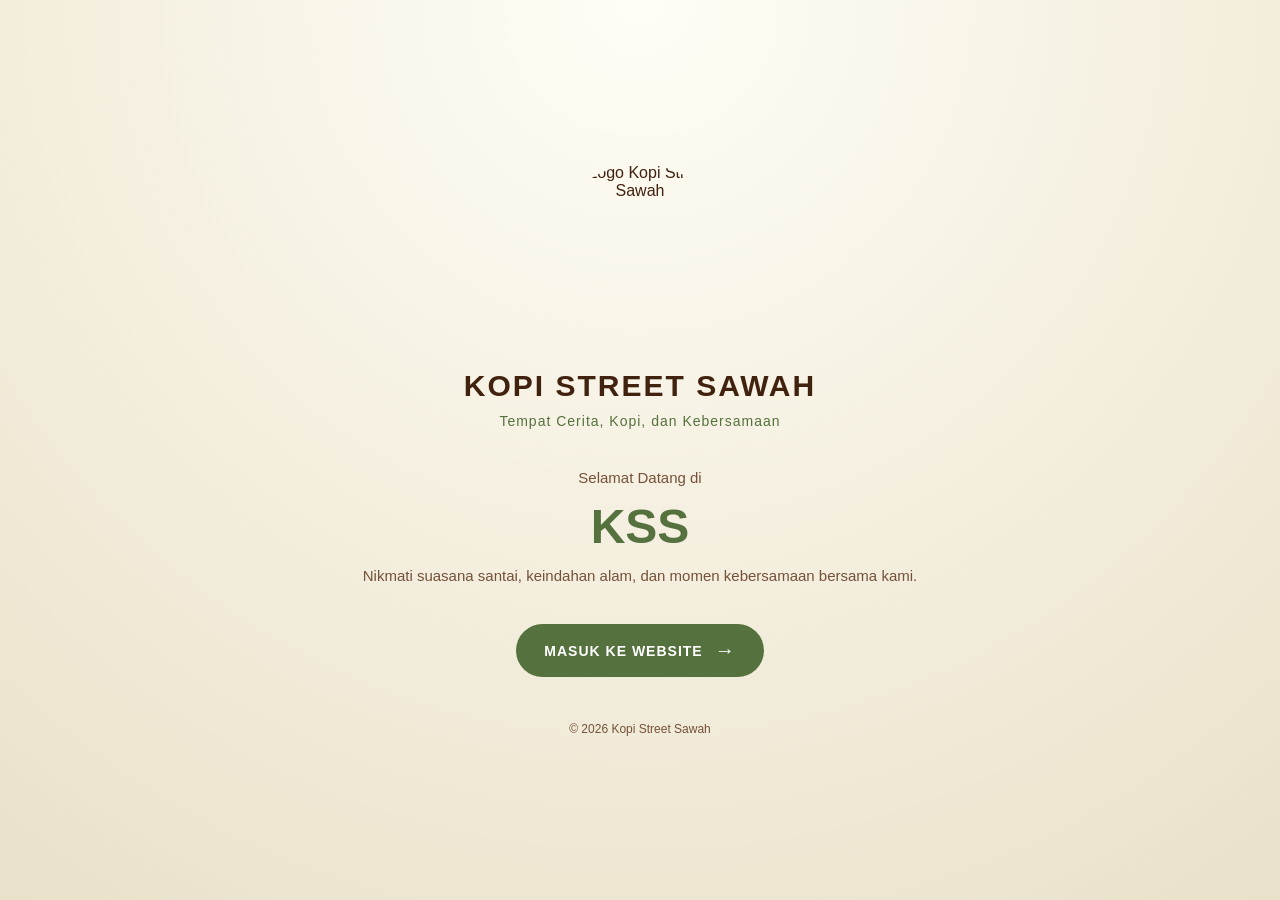
==== index.html @ 4be6f825 "update" ====
<!DOCTYPE html>
<html lang="id">
<head>
    <meta charset="UTF-8">
    <meta name="viewport" content="width=device-width, initial-scale=1.0">

    <title>KSS | Kopi Street Sawah</title>

    <link rel="stylesheet" href="style.css">
</head>

<body class="opening-page">

    <main class="opening-container">

        <div class="opening-content">

            <!-- LOGO KSS -->
            <div class="logo-wrapper">
                <img src="img/logo-kss.png"
                     alt="Logo Kopi Street Sawah"
                     class="opening-logo">
            </div>

            <!-- JUDUL -->
            <h1 class="opening-title">
                KOPI STREET SAWAH
            </h1>

            <p class="opening-subtitle">
                Tempat Cerita, Kopi, dan Kebersamaan
            </p>

            <!-- SAMBUTAN -->
            <div class="welcome-text">

                <p>Selamat Datang di</p>

                <h2>KSS</h2>

                <p>
                    Nikmati suasana santai,
                    keindahan alam, dan momen
                    kebersamaan bersama kami.
                </p>

            </div>

            <!-- TOMBOL MASUK -->
            <a href="beranda.html" class="enter-button">
                MASUK KE WEBSITE
                <span>→</span>
            </a>

            <!-- FOOTER -->
            <p class="opening-footer">
                © 2026 Kopi Street Sawah
            </p>

        </div>

    </main>

    <script src="script.js"></script>

</body>
</html>
---- style.css ----
/* =================================
   1. PENGATURAN DASAR WEBSITE
================================= */

* {
    margin: 0;
    padding: 0;
    box-sizing: border-box;
}

:root {
    --cream: #f5f0df;
    --cream-light: #fffdf6;

    --brown: #40220f;
    --brown-light: #745139;

    --green: #55713d;
    --green-light: #829767;

    --white: #ffffff;
}

body {
    font-family: Arial, sans-serif;
    background-color: var(--cream);
    color: var(--brown);
}


/* =================================
   2. HALAMAN PEMBUKA
================================= */

.opening-page {
    min-height: 100vh;
    display: flex;
    justify-content: center;
    align-items: center;

    padding: 25px;

    background:
        radial-gradient(
            circle at top,
            #fffdf6,
            #e9e1c9
        );
}


/* =================================
   3. KOTAK KONTEN PEMBUKA
================================= */

.opening-container {
    width: 100%;
    max-width: 600px;
    text-align: center;
}

.opening-content {
    padding: 35px 20px;
    animation: fadeIn 1.2s ease;
}


/* =================================
   4. LOGO KSS
================================= */

.logo-wrapper {
    display: flex;
    justify-content: center;
    align-items: center;

    margin-bottom: 25px;
}

.opening-logo {
    width: 180px;
    height: 180px;

    object-fit: contain;

    border-radius: 50%;

    animation: logoAppear 1.2s ease;
}


/* =================================
   5. JUDUL WEBSITE
================================= */

.opening-title {
    font-size: 30px;
    font-weight: bold;

    letter-spacing: 2px;

    color: var(--brown);

    margin-bottom: 10px;
}

.opening-subtitle {
    font-size: 14px;
    color: var(--green);

    letter-spacing: 1px;

    margin-bottom: 35px;
}


/* =================================
   6. TEKS SAMBUTAN
================================= */

.welcome-text {
    margin-bottom: 35px;
}

.welcome-text p {
    font-size: 15px;
    line-height: 1.8;

    color: var(--brown-light);
}

.welcome-text h2 {
    font-size: 48px;

    color: var(--green);

    margin: 8px 0;
}


/* =================================
   7. TOMBOL MASUK WEBSITE
================================= */

.enter-button {
    display: inline-flex;
    align-items: center;
    justify-content: center;
    gap: 12px;

    padding: 15px 28px;

    background-color: var(--green);
    color: var(--white);

    text-decoration: none;

    font-size: 14px;
    font-weight: bold;

    letter-spacing: 1px;

    border-radius: 30px;

    transition: 0.3s ease;
}

.enter-button:hover {
    background-color: var(--brown);

    transform: translateY(-4px);
}

.enter-button span {
    font-size: 20px;
}


/* =================================
   8. FOOTER
================================= */

.opening-footer {
    margin-top: 45px;

    font-size: 12px;

    color: var(--brown-light);
}


/* =================================
   9. ANIMASI
================================= */

@keyframes fadeIn {
    from {
        opacity: 0;
        transform: translateY(20px);
    }

    to {
        opacity: 1;
        transform: translateY(0);
    }
}

@keyframes logoAppear {
    from {
        opacity: 0;
        transform: scale(0.7);
    }

    to {
        opacity: 1;
        transform: scale(1);
    }
}


/* =================================
   10. RESPONSIVE UNTUK HP
================================= */

@media screen and (max-width: 480px) {

    .opening-logo {
        width: 145px;
        height: 145px;
    }

    .opening-title {
        font-size: 23px;
    }

    .opening-subtitle {
        font-size: 12px;
    }

    .welcome-text h2 {
        font-size: 40px;
    }

    .welcome-text p {
        font-size: 14px;
    }

    .enter-button {
        padding: 13px 23px;
        font-size: 12px;
    }

}


/* =====================================
   11. NAVBAR
===================================== */

.navbar {
    width: 100%;
    background-color: var(--cream-light);

    position: sticky;
    top: 0;
    z-index: 1000;

    box-shadow: 0 3px 12px rgba(64, 34, 15, 0.08);
}

.nav-container {
    max-width: 1200px;
    margin: auto;
    padding: 12px 5%;

    display: flex;
    align-items: center;
    justify-content: space-between;
}

.nav-logo {
    display: flex;
    align-items: center;
    gap: 10px;

    color: var(--brown);
    text-decoration: none;

    font-size: 23px;
    font-weight: bold;
}

.nav-logo img {
    width: 45px;
    height: 45px;
    object-fit: contain;
    border-radius: 50%;
}

.nav-menu {
    display: flex;
    align-items: center;
    gap: 25px;
}

.nav-menu a {
    color: var(--brown-light);
    text-decoration: none;

    font-size: 14px;
    font-weight: bold;

    transition: 0.3s;
}

.nav-menu a:hover,
.nav-menu a.active {
    color: var(--green);
}

.menu-toggle {
    display: none;

    border: none;
    background: none;

    color: var(--brown);
    font-size: 28px;

    cursor: pointer;
}


/* =====================================
   12. HERO / BANNER
===================================== */

.hero {
    min-height: 560px;

    display: flex;
    align-items: center;
    justify-content: center;

    text-align: center;

    padding: 80px 20px;

    background:
        linear-gradient(
            rgba(35, 27, 15, 0.58),
            rgba(35, 27, 15, 0.58)
        ),
        url("img/background.jpg");

    background-size: cover;
    background-position: center;
}

.hero-content {
    max-width: 750px;
    color: var(--white);
}

.hero-label {
    color: #e8d6ad;

    font-size: 13px;
    font-weight: bold;
    letter-spacing: 4px;

    margin-bottom: 20px;
}

.hero h1 {
    font-size: 58px;
    line-height: 1.15;

    letter-spacing: 3px;

    margin-bottom: 20px;
}

.hero h1 span {
    display: block;
    color: #d6c69c;
}

.hero-description {
    font-size: 16px;
    line-height: 1.8;

    margin-bottom: 30px;
}

.hero-buttons {
    display: flex;
    justify-content: center;
    flex-wrap: wrap;
    gap: 15px;
}


/* =====================================
   13. TOMBOL UMUM
===================================== */

.btn-primary,
.btn-outline {
    display: inline-block;

    padding: 14px 25px;

    border-radius: 30px;

    text-decoration: none;

    font-size: 13px;
    font-weight: bold;
    letter-spacing: 1px;

    transition: 0.3s;
}

.btn-primary {
    background-color: var(--green);
    color: white;
}

.btn-primary:hover {
    background-color: var(--brown);
    transform: translateY(-3px);
}

.btn-outline {
    border: 1px solid white;
    color: white;
}

.btn-outline:hover {
    background-color: white;
    color: var(--brown);
}


/* =====================================
   14. JUDUL SETIAP BAGIAN
===================================== */

.section-heading {
    max-width: 700px;
    margin: 0 auto 45px;

    text-align: center;
}

.section-label {
    color: var(--green);

    font-size: 12px;
    font-weight: bold;
    letter-spacing: 3px;

    margin-bottom: 15px;
}

.section-heading h2,
.location-content h2 {
    color: var(--brown);

    font-size: 32px;
    line-height: 1.4;

    margin-bottom: 15px;
}

.section-heading h2 span {
    color: var(--green);
}

.section-heading p:not(.section-label) {
    color: var(--brown-light);

    font-size: 15px;
    line-height: 1.9;
}


/* =====================================
   15. SAMBUTAN
===================================== */

.welcome-section {
    padding: 90px 7%;

    background-color: var(--cream-light);
}


/* =====================================
   16. FEATURE / KEUNGGULAN
===================================== */

.feature-section {
    padding: 90px 7%;

    background-color: var(--cream);
}

.feature-container {
    max-width: 1100px;
    margin: auto;

    display: grid;
    grid-template-columns: repeat(3, 1fr);
    gap: 25px;
}

.feature-card {
    background-color: var(--cream-light);

    padding: 35px 25px;

    text-align: center;

    border-radius: 18px;

    border: 1px solid #e8dfc9;

    transition: 0.3s;
}

.feature-card:hover {
    transform: translateY(-7px);

    box-shadow: 0 12px 25px rgba(64, 34, 15, 0.1);
}

.feature-icon {
    font-size: 38px;
    margin-bottom: 18px;
}

.feature-card h3 {
    color: var(--brown);
    font-size: 19px;

    margin-bottom: 12px;
}

.feature-card p {
    color: var(--brown-light);

    font-size: 14px;
    line-height: 1.8;
}


/* =====================================
   17. GALERI
===================================== */

.gallery-section {
    padding: 90px 7%;

    background-color: var(--cream-light);
}

.gallery-container {
    max-width: 1100px;
    margin: auto;

    display: grid;
    grid-template-columns: repeat(3, 1fr);
    gap: 20px;
}

.gallery-container img {
    width: 100%;
    height: 250px;

    object-fit: cover;

    border-radius: 15px;

    transition: 0.3s;
}

.gallery-container img:hover {
    transform: scale(1.03);
}

.gallery-button {
    margin-top: 35px;
    text-align: center;
}


/* =====================================
   18. LOKASI
===================================== */

.location-section {
    padding: 90px 7%;

    text-align: center;

    background-color: #e9e5d3;
}

.location-content {
    max-width: 650px;
    margin: auto;
}

.location-content p:not(.section-label) {
    color: var(--brown-light);

    font-size: 15px;
    line-height: 1.9;

    margin-bottom: 25px;
}


/* =====================================
   19. FOOTER
===================================== */

.footer {
    background-color: var(--brown);

    color: var(--cream-light);

    padding: 55px 7% 25px;

    text-align: center;
}

.footer-content h2 {
    font-size: 32px;
    margin-bottom: 10px;
}

.footer-content > p {
    font-size: 14px;
    line-height: 1.8;
}

.footer-note {
    max-width: 500px;
    margin: 20px auto;
    color: #d7c8b5;
}

.footer-links {
    display: flex;
    justify-content: center;
    flex-wrap: wrap;
    gap: 25px;

    margin: 25px 0;
}

.footer-links a {
    color: var(--cream-light);
    text-decoration: none;
    font-size: 13px;
}

.footer-links a:hover {
    color: #c9d4a8;
}

.copyright {
    padding-top: 20px;
    border-top: 1px solid rgba(255,255,255,0.2);

    color: #d7c8b5;
}


/* =====================================
   20. RESPONSIVE TABLET DAN HP
===================================== */

@media screen and (max-width: 900px) {

    .nav-menu {
        gap: 12px;
    }

    .nav-menu a {
        font-size: 12px;
    }

    .hero h1 {
        font-size: 45px;
    }

    .feature-container {
        grid-template-columns: repeat(2, 1fr);
    }

}

@media screen and (max-width: 650px) {

    .nav-container {
        position: relative;
    }

    .menu-toggle {
        display: block;
    }

    .nav-menu {
        display: none;

        position: absolute;
        top: 100%;
        left: 0;

        width: 100%;

        padding: 20px;

        background-color: var(--cream-light);

        flex-direction: column;
        align-items: flex-start;

        box-shadow: 0 8px 15px rgba(0,0,0,0.1);
    }

    .nav-menu.show {
        display: flex;
    }

    .nav-menu a {
        width: 100%;
        padding: 10px 0;
        font-size: 14px;
    }

    .hero {
        min-height: 480px;
    }

    .hero h1 {
        font-size: 35px;
    }

    .hero-description {
        font-size: 14px;
    }

    .section-heading h2,
    .location-content h2 {
        font-size: 25px;
    }

    .feature-container {
        grid-template-columns: 1fr;
    }

    .gallery-container {
        grid-template-columns: 1fr;
    }

    .gallery-container img {
        height: 230px;
    }

    .welcome-section,
    .feature-section,
    .gallery-section,
    .location-section {
        padding: 65px 6%;
    }

}


/* =====================================
   21. BANNER TENTANG KAMI
===================================== */

.about-hero {
    min-height: 350px;

    display: flex;
    justify-content: center;
    align-items: center;

    text-align: center;

    padding: 70px 20px;

    background:
        linear-gradient(
            rgba(48, 35, 20, 0.65),
            rgba(48, 35, 20, 0.65)
        ),
        url("img/background.jpg");

    background-size: cover;
    background-position: center;
}

.about-hero-content {
    color: var(--white);
}

.about-hero-content .section-label {
    color: #e5d5b5;
}

.about-hero-content h1 {
    font-size: 48px;
    margin-bottom: 15px;
}

.about-hero-content p:last-child {
    font-size: 16px;
    line-height: 1.8;
}


/* =====================================
   22. PERKENALAN KSS
===================================== */

.about-introduction {
    max-width: 1200px;
    margin: auto;

    padding: 90px 7%;

    display: grid;
    grid-template-columns: 1fr 1fr;

    align-items: center;
    gap: 55px;
}

.about-image img {
    width: 100%;
    height: 380px;

    object-fit: cover;

    border-radius: 20px;

    box-shadow:
        0 12px 30px rgba(64, 34, 15, 0.12);
}

.about-text h2 {
    font-size: 34px;
    line-height: 1.4;

    color: var(--brown);

    margin-bottom: 20px;
}

.about-text h2 span {
    color: var(--green);
}

.about-text p:not(.section-label) {
    color: var(--brown-light);

    font-size: 15px;
    line-height: 1.9;

    margin-bottom: 15px;
}


/* =====================================
   23. CERITA KSS
===================================== */

.about-story {
    padding: 90px 7%;

    background-color: #eae5d5;
}

.story-container {
    max-width: 1100px;
    margin: auto;

    display: grid;
    grid-template-columns: repeat(3, 1fr);
    gap: 25px;
}

.story-card {
    background-color: var(--cream-light);

    padding: 35px 25px;

    text-align: center;

    border-radius: 18px;

    border: 1px solid #e5dcc7;

    transition: 0.3s ease;
}

.story-card:hover {
    transform: translateY(-7px);

    box-shadow:
        0 12px 25px rgba(64, 34, 15, 0.1);
}

.story-card span {
    display: block;

    font-size: 42px;

    margin-bottom: 18px;
}

.story-card h3 {
    color: var(--brown);

    font-size: 20px;

    margin-bottom: 12px;
}

.story-card p {
    color: var(--brown-light);

    font-size: 14px;
    line-height: 1.8;
}


/* =====================================
   24. GALERI TENTANG KSS
===================================== */

.about-gallery {
    padding: 100px 7%;

    text-align: center;

    background:
        linear-gradient(
            rgba(255, 253, 246, 0.92),
            rgba(255, 253, 246, 0.92)
        ),
        url("img/background.jpg");

    background-size: cover;
    background-position: center;
}

.about-gallery-content {
    max-width: 650px;
    margin: auto;
}

.about-gallery-content h2 {
    color: var(--brown);

    font-size: 32px;
    line-height: 1.4;

    margin-bottom: 15px;
}

.about-gallery-content p:not(.section-label) {
    color: var(--brown-light);

    font-size: 15px;
    line-height: 1.9;

    margin-bottom: 25px;
}


/* =====================================
   25. RESPONSIVE TENTANG KAMI
===================================== */

@media screen and (max-width: 800px) {

    .about-introduction {
        grid-template-columns: 1fr;

        gap: 30px;

        padding: 65px 6%;
    }

    .about-image img {
        height: 300px;
    }

    .story-container {
        grid-template-columns: repeat(2, 1fr);
    }

}

@media screen and (max-width: 550px) {

    .about-hero {
        min-height: 280px;
    }

    .about-hero-content h1 {
        font-size: 35px;
    }

    .about-introduction {
        padding: 55px 6%;
    }

    .about-image img {
        height: 240px;
    }

    .about-text h2 {
        font-size: 27px;
    }

    .story-container {
        grid-template-columns: 1fr;
    }

    .about-story {
        padding: 65px 6%;
    }

    .about-gallery {
        padding: 70px 6%;
    }

    .about-gallery-content h2 {
        font-size: 26px;
    }

}


/* =====================================
   26. BANNER MENU
===================================== */

.menu-hero {
    min-height: 350px;

    display: flex;
    align-items: center;
    justify-content: center;

    text-align: center;
    padding: 70px 20px;

    background:
        linear-gradient(
            rgba(48, 35, 20, 0.65),
            rgba(48, 35, 20, 0.65)
        ),
        url("img/background.jpg");

    background-size: cover;
    background-position: center;
}

.menu-hero-content {
    color: var(--white);
}

.menu-hero-content .section-label {
    color: #e5d5b5;
}

.menu-hero-content h1 {
    font-size: 48px;
    margin-bottom: 15px;
}

.menu-hero-content p:last-child {
    font-size: 15px;
    line-height: 1.8;
}


/* =====================================
   27. PEMBUKA MENU
===================================== */

.menu-introduction {
    padding: 80px 7%;

    background-color: var(--cream-light);
}


/* =====================================
   28. DAFTAR MENU
===================================== */

.menu-list-section {
    padding: 70px 7%;

    background-color: var(--cream);
}

.menu-information {
    max-width: 650px;
    margin: auto;

    padding: 45px 30px;

    text-align: center;

    background-color: var(--cream-light);

    border: 1px solid #e5dcc7;
    border-radius: 20px;
}

.menu-information-icon {
    font-size: 55px;
    margin-bottom: 20px;
}

.menu-information h2 {
    color: var(--brown);

    font-size: 25px;
    line-height: 1.4;

    margin-bottom: 15px;
}

.menu-information p {
    color: var(--brown-light);

    font-size: 14px;
    line-height: 1.9;
}


/* =====================================
   29. TEMPLATE KARTU MENU
===================================== */

.menu-card {
    overflow: hidden;

    background-color: var(--cream-light);

    border: 1px solid #e5dcc7;
    border-radius: 16px;

    transition: 0.3s ease;
}

.menu-card:hover {
    transform: translateY(-5px);

    box-shadow:
        0 12px 25px rgba(64, 34, 15, 0.1);
}

.menu-card img {
    width: 100%;
    height: 200px;

    object-fit: cover;
}

.menu-card-content {
    padding: 20px;
}

.menu-card-content h3 {
    color: var(--brown);

    font-size: 19px;

    margin-bottom: 10px;
}

.menu-card-content p {
    color: var(--brown-light);

    font-size: 14px;
    line-height: 1.7;

    margin-bottom: 15px;
}

.menu-card-content span {
    color: var(--green);

    font-size: 15px;
    font-weight: bold;
}


/* =====================================
   30. CATATAN MENU
===================================== */

.menu-note {
    padding: 30px 7%;

    background-color: #eae5d5;

    text-align: center;
}

.menu-note p {
    color: var(--brown-light);

    font-size: 13px;
    line-height: 1.8;

    margin-bottom: 8px;
}


/* =====================================
   31. RESPONSIVE MENU
===================================== */

@media screen and (max-width: 600px) {

    .menu-hero {
        min-height: 280px;
    }

    .menu-hero-content h1 {
        font-size: 36px;
    }

    .menu-information {
        padding: 35px 20px;
    }

    .menu-information h2 {
        font-size: 21px;
    }

    .menu-list-section {
        padding: 55px 6%;
    }

    .menu-introduction {
        padding: 60px 6%;
    }

}


/* =================================
   1. BANNER GALERI KENANGAN
================================= */

.memory-hero {
    min-height: 350px;
    display: flex;
    justify-content: center;
    align-items: center;
    text-align: center;
    padding: 60px 20px;

    background:
        linear-gradient(
            rgba(40, 25, 12, 0.65),
            rgba(40, 25, 12, 0.65)
        ),
        url("img/background.jpg");

    background-size: cover;
    background-position: center;
}

.memory-hero-content {
    max-width: 700px;
    color: white;
}

.memory-hero-content h1 {
    font-size: 42px;
    margin: 15px 0;
    letter-spacing: 1px;
}

.memory-hero-content p {
    font-size: 16px;
    line-height: 1.8;
}


/* =================================
   2. PEMBUKA GALERI
================================= */

.memory-introduction {
    padding: 70px 20px 35px;
    text-align: center;
}

.memory-introduction .section-heading {
    max-width: 700px;
    margin: auto;
}


/* =================================
   3. GRID GALERI FOTO
================================= */

.memory-gallery {
    padding: 35px 7% 80px;
}

.memory-grid {
    max-width: 1200px;
    margin: auto;

    display: grid;
    grid-template-columns: repeat(3, 1fr);
    gap: 25px;
}


/* =================================
   4. KARTU FOTO
================================= */

.memory-item {
    position: relative;
    overflow: hidden;

    background: var(--cream-light);

    border-radius: 15px;

    box-shadow:
        0 5px 18px rgba(0, 0, 0, 0.10);

    transition: 0.3s ease;
}

.memory-item img {
    width: 100%;
    height: 250px;

    display: block;

    object-fit: cover;

    transition: transform 0.5s ease;
}

.memory-item figcaption {
    padding: 17px;

    font-size: 15px;
    font-weight: bold;

    color: var(--brown);

    text-align: center;
}


/* =================================
   5. EFEK SAAT FOTO DISENTUH
================================= */

.memory-item:hover {
    transform: translateY(-7px);

    box-shadow:
        0 12px 25px rgba(0, 0, 0, 0.15);
}

.memory-item:hover img {
    transform: scale(1.08);
}


/* =================================
   6. BAGIAN VIDEO
================================= */

.memory-video-section {
    padding: 70px 20px 90px;

    background-color: var(--cream-light);
}

.memory-video-section .section-heading {
    max-width: 700px;
    margin: auto auto 35px;

    text-align: center;
}

.video-placeholder {
    max-width: 750px;
    min-height: 280px;

    margin: auto;
    padding: 35px 25px;

    display: flex;
    flex-direction: column;
    justify-content: center;
    align-items: center;

    text-align: center;

    background-color: #e9e1c9;

    border: 2px dashed var(--green);
    border-radius: 18px;
}

.video-placeholder-icon {
    width: 65px;
    height: 65px;

    display: flex;
    justify-content: center;
    align-items: center;

    margin-bottom: 20px;

    color: white;
    background-color: var(--green);

    border-radius: 50%;

    font-size: 25px;
}

.video-placeholder h3 {
    margin-bottom: 10px;
    color: var(--brown);
}

.video-placeholder p {
    max-width: 450px;

    color: var(--brown-light);

    font-size: 14px;
    line-height: 1.7;
}


/* =================================
   7. RESPONSIVE TABLET
================================= */

@media screen and (max-width: 900px) {

    .memory-grid {
        grid-template-columns: repeat(2, 1fr);
    }

    .memory-item img {
        height: 230px;
    }

}


/* =================================
   8. RESPONSIVE HP
================================= */

@media screen and (max-width: 600px) {

    .memory-hero {
        min-height: 280px;
    }

    .memory-hero-content h1 {
        font-size: 30px;
    }

    .memory-hero-content p {
        font-size: 14px;
    }

    .memory-introduction {
        padding: 50px 20px 20px;
    }

    .memory-gallery {
        padding: 25px 18px 55px;
    }

    .memory-grid {
        grid-template-columns: 1fr;
        gap: 20px;
    }

    .memory-item img {
        height: 240px;
    }

    .memory-video-section {
        padding: 50px 18px 65px;
    }

    .video-placeholder {
        min-height: 250px;
    }

}


/* =================================
   1. HERO LOKASI
================================= */

.location-hero {
    min-height: 350px;

    display: flex;
    justify-content: center;
    align-items: center;

    padding: 60px 20px;
    text-align: center;

    background:
        linear-gradient(
            rgba(40, 25, 12, 0.65),
            rgba(40, 25, 12, 0.65)
        ),
        url("img/background.jpg");

    background-size: cover;
    background-position: center;
}

.location-hero-content {
    max-width: 700px;
    color: white;
}

.location-hero-content h1 {
    font-size: 42px;
    margin: 15px 0;
}

.location-hero-content p {
    font-size: 16px;
    line-height: 1.8;
}


/* =================================
   2. INFORMASI LOKASI
================================= */

.location-information {
    padding: 75px 20px;
}

.location-information .section-heading {
    max-width: 700px;
    margin: auto;
    text-align: center;
}

.location-card {
    max-width: 600px;

    margin: 40px auto 0;
    padding: 35px 25px;

    text-align: center;

    background: var(--cream-light);

    border-radius: 18px;

    box-shadow:
        0 8px 25px rgba(0, 0, 0, 0.08);
}

.location-icon {
    font-size: 42px;
    margin-bottom: 15px;
}

.location-card h3 {
    font-size: 22px;
    margin-bottom: 12px;
    color: var(--brown);
}

.location-card p {
    color: var(--brown-light);
    line-height: 1.8;
}

.location-status {
    display: inline-block;

    margin-top: 20px;
    padding: 9px 17px;

    background: #e9e1c9;
    color: var(--green);

    border-radius: 20px;

    font-size: 12px;
    font-weight: bold;
}


/* =================================
   3. PETA LOKASI
================================= */

.location-map-section {
    padding: 75px 20px;

    background: var(--cream-light);
}

.location-map-section .section-heading {
    max-width: 700px;
    margin: 0 auto 35px;

    text-align: center;
}

.map-placeholder {
    max-width: 1000px;
    min-height: 320px;

    margin: auto;
    padding: 35px 20px;

    display: flex;
    flex-direction: column;
    justify-content: center;
    align-items: center;

    text-align: center;

    background: #e9e1c9;

    border: 2px dashed var(--green);
    border-radius: 18px;
}

.map-icon {
    font-size: 55px;
    margin-bottom: 18px;
}

.map-placeholder h3 {
    color: var(--brown);
    margin-bottom: 12px;
}

.map-placeholder p {
    max-width: 450px;

    color: var(--brown-light);

    font-size: 14px;
    line-height: 1.8;
}


/* =================================
   4. PETUNJUK KUNJUNGAN
================================= */

.location-guide {
    padding: 75px 7%;
}

.location-guide .section-heading {
    max-width: 700px;
    margin: 0 auto 40px;

    text-align: center;
}

.guide-grid {
    max-width: 1100px;

    margin: auto;

    display: grid;
    grid-template-columns: repeat(3, 1fr);

    gap: 25px;
}

.guide-card {
    padding: 30px 22px;

    text-align: center;

    background: var(--cream-light);

    border-radius: 15px;

    box-shadow:
        0 5px 18px rgba(0, 0, 0, 0.07);

    transition: 0.3s ease;
}

.guide-card:hover {
    transform: translateY(-6px);
}

.guide-card span {
    display: block;

    font-size: 38px;

    margin-bottom: 18px;
}

.guide-card h3 {
    color: var(--brown);

    font-size: 18px;

    margin-bottom: 12px;
}

.guide-card p {
    color: var(--brown-light);

    font-size: 14px;
    line-height: 1.8;
}


/* =================================
   5. RESPONSIVE TABLET
================================= */

@media screen and (max-width: 900px) {

    .guide-grid {
        grid-template-columns: repeat(2, 1fr);
    }

}


/* =================================
   6. RESPONSIVE HP
================================= */

@media screen and (max-width: 600px) {

    .location-hero {
        min-height: 280px;
    }

    .location-hero-content h1 {
        font-size: 30px;
    }

    .location-hero-content p {
        font-size: 14px;
    }

    .location-information {
        padding: 50px 18px;
    }

    .location-map-section {
        padding: 50px 18px;
    }

    .map-placeholder {
        min-height: 250px;
    }

    .location-guide {
        padding: 50px 18px;
    }

    .guide-grid {
        grid-template-columns: 1fr;
        gap: 18px;
    }

}


/* =================================
   1. HERO LAYANAN
================================= */

.service-hero {
    min-height: 350px;

    display: flex;
    justify-content: center;
    align-items: center;

    padding: 60px 20px;
    text-align: center;

    background:
        linear-gradient(
            rgba(40, 25, 12, 0.65),
            rgba(40, 25, 12, 0.65)
        ),
        url("img/background.jpg");

    background-size: cover;
    background-position: center;
}

.service-hero-content {
    max-width: 700px;
    color: white;
}

.service-hero-content h1 {
    font-size: 42px;
    margin: 15px 0;
}

.service-hero-content p {
    font-size: 16px;
    line-height: 1.8;
}


/* =================================
   2. PENGENALAN LAYANAN
================================= */

.service-introduction {
    padding: 75px 20px 40px;
}

.service-introduction .section-heading {
    max-width: 700px;
    margin: auto;
    text-align: center;
}


/* =================================
   3. KARTU LAYANAN
================================= */

.service-list-section {
    padding: 35px 7% 80px;
}

.service-grid {
    max-width: 1100px;
    margin: auto;

    display: grid;
    grid-template-columns: repeat(3, 1fr);
    gap: 25px;
}

.service-card {
    padding: 35px 25px;

    text-align: center;

    background: var(--cream-light);

    border-radius: 17px;

    box-shadow:
        0 6px 20px rgba(0, 0, 0, 0.08);

    transition: 0.3s ease;
}

.service-card:hover {
    transform: translateY(-7px);

    box-shadow:
        0 12px 25px rgba(0, 0, 0, 0.13);
}

.service-icon {
    font-size: 45px;
    margin-bottom: 20px;
}

.service-card h3 {
    color: var(--brown);
    font-size: 19px;
    margin-bottom: 15px;
}

.service-card p {
    color: var(--brown-light);

    font-size: 14px;
    line-height: 1.8;

    margin-bottom: 20px;
}

.service-link {
    display: inline-block;

    color: var(--green);

    text-decoration: none;

    font-size: 14px;
    font-weight: bold;

    transition: 0.3s;
}

.service-link:hover {
    color: var(--brown);
}


/* =================================
   4. FASILITAS
================================= */

.facility-section {
    padding: 75px 20px;

    background: var(--cream-light);
}

.facility-section .section-heading {
    max-width: 700px;
    margin: auto auto 35px;

    text-align: center;
}

.facility-placeholder {
    max-width: 750px;
    min-height: 260px;

    margin: auto;
    padding: 35px 25px;

    display: flex;
    flex-direction: column;
    justify-content: center;
    align-items: center;

    text-align: center;

    background: #e9e1c9;

    border: 2px dashed var(--green);
    border-radius: 18px;
}

.facility-icon {
    font-size: 50px;
    margin-bottom: 15px;
}

.facility-placeholder h3 {
    color: var(--brown);
    margin-bottom: 12px;
}

.facility-placeholder p {
    color: var(--brown-light);

    font-size: 14px;
    line-height: 1.8;
}


/* =================================
   5. CATATAN LAYANAN
================================= */

.service-note {
    max-width: 900px;

    margin: 50px auto;
    padding: 0 25px;

    text-align: center;
}

.service-note p {
    color: var(--brown-light);

    font-size: 14px;
    line-height: 1.9;
}


/* =================================
   6. RESPONSIVE TABLET
================================= */

@media screen and (max-width: 900px) {

    .service-grid {
        grid-template-columns: repeat(2, 1fr);
    }

}


/* =================================
   7. RESPONSIVE HP
================================= */

@media screen and (max-width: 600px) {

    .service-hero {
        min-height: 280px;
    }

    .service-hero-content h1 {
        font-size: 30px;
    }

    .service-hero-content p {
        font-size: 14px;
    }

    .service-introduction {
        padding: 50px 18px 25px;
    }

    .service-list-section {
        padding: 25px 18px 55px;
    }

    .service-grid {
        grid-template-columns: 1fr;
        gap: 18px;
    }

    .service-card {
        padding: 30px 22px;
    }

    .facility-section {
        padding: 50px 18px;
    }

    .facility-placeholder {
        min-height: 230px;
    }

}


/* =================================
   1. HERO PESAN
================================= */

.message-hero {
    min-height: 350px;

    display: flex;
    justify-content: center;
    align-items: center;

    padding: 60px 20px;
    text-align: center;

    background:
        linear-gradient(
            rgba(40, 25, 12, 0.65),
            rgba(40, 25, 12, 0.65)
        ),
        url("img/background.jpg");

    background-size: cover;
    background-position: center;
}

.message-hero-content {
    max-width: 700px;
    color: white;
}

.message-hero-content h1 {
    font-size: 42px;
    margin: 15px 0;
}

.message-hero-content p {
    font-size: 16px;
    line-height: 1.8;
}


/* =================================
   2. PENGENALAN PESAN
================================= */

.message-introduction {
    padding: 75px 20px 40px;
}

.message-introduction .section-heading {
    max-width: 750px;
    margin: auto;
    text-align: center;
}


/* =================================
   3. KARTU INFORMASI
================================= */

.message-options {
    max-width: 1150px;

    margin: auto;
    padding: 35px 25px 80px;

    display: grid;
    grid-template-columns: repeat(3, 1fr);
    gap: 25px;
}

.message-card {
    padding: 35px 25px;

    text-align: center;

    background: var(--cream-light);

    border-radius: 17px;

    box-shadow:
        0 6px 20px rgba(0, 0, 0, 0.08);

    transition: 0.3s ease;
}

.message-card:hover {
    transform: translateY(-7px);

    box-shadow:
        0 12px 25px rgba(0, 0, 0, 0.13);
}

.message-icon {
    font-size: 45px;
    margin-bottom: 20px;
}

.message-card h3 {
    color: var(--brown);

    font-size: 19px;

    margin-bottom: 15px;
}

.message-card p {
    color: var(--brown-light);

    font-size: 14px;
    line-height: 1.8;
}


/* =================================
   4. CATATAN INFORMASI
================================= */

.message-information {
    padding: 75px 20px;

    background: var(--cream-light);
}

.message-information-content {
    max-width: 800px;

    margin: auto;
    padding: 40px 30px;

    text-align: center;

    background: #e9e1c9;

    border-radius: 18px;
}

.message-information-content h2 {
    color: var(--brown);

    font-size: 25px;

    margin-bottom: 20px;
}

.message-information-content p {
    color: var(--brown-light);

    font-size: 14px;
    line-height: 1.9;

    margin-bottom: 12px;
}


/* =================================
   5. RESPONSIVE TABLET
================================= */

@media screen and (max-width: 900px) {

    .message-options {
        grid-template-columns: repeat(2, 1fr);
    }

}


/* =================================
   6. RESPONSIVE HP
================================= */

@media screen and (max-width: 600px) {

    .message-hero {
        min-height: 280px;
    }

    .message-hero-content h1 {
        font-size: 30px;
    }

    .message-hero-content p {
        font-size: 14px;
    }

    .message-introduction {
        padding: 50px 18px 25px;
    }

    .message-options {
        grid-template-columns: 1fr;

        padding: 25px 18px 55px;

        gap: 18px;
    }

    .message-card {
        padding: 30px 22px;
    }

    .message-information {
        padding: 50px 18px;
    }

    .message-information-content {
        padding: 30px 20px;
    }

    .message-information-content h2 {
        font-size: 22px;
    }

}


/* =================================
   1. HERO KONTAK
================================= */

.contact-hero {
    min-height: 350px;

    display: flex;
    justify-content: center;
    align-items: center;

    padding: 60px 20px;
    text-align: center;

    background:
        linear-gradient(
            rgba(40, 25, 12, 0.65),
            rgba(40, 25, 12, 0.65)
        ),
        url("img/background.jpg");

    background-size: cover;
    background-position: center;
}

.contact-hero-content {
    max-width: 700px;
    color: white;
}

.contact-hero-content h1 {
    font-size: 42px;
    margin: 15px 0;
}

.contact-hero-content p {
    font-size: 16px;
    line-height: 1.8;
}


/* =================================
   2. PEMBUKA KONTAK
================================= */

.contact-introduction {
    padding: 75px 20px 40px;
}

.contact-introduction .section-heading {
    max-width: 750px;
    margin: auto;
    text-align: center;
}


/* =================================
   3. KARTU KONTAK
================================= */

.contact-options {
    max-width: 1150px;

    margin: auto;
    padding: 35px 25px 80px;

    display: grid;
    grid-template-columns: repeat(3, 1fr);
    gap: 25px;
}

.contact-card {
    padding: 35px 25px;

    text-align: center;

    background: var(--cream-light);

    border-radius: 17px;

    box-shadow:
        0 6px 20px rgba(0, 0, 0, 0.08);

    transition: 0.3s ease;
}

.contact-card:hover {
    transform: translateY(-7px);

    box-shadow:
        0 12px 25px rgba(0, 0, 0, 0.13);
}

.contact-icon {
    font-size: 45px;
    margin-bottom: 20px;
}

.contact-card h3 {
    color: var(--brown);

    font-size: 19px;

    margin-bottom: 15px;
}

.contact-card p {
    color: var(--brown-light);

    font-size: 14px;
    line-height: 1.8;

    margin-bottom: 20px;
}

.contact-status {
    display: inline-block;

    padding: 9px 16px;

    color: var(--green);
    background: #e9e1c9;

    border-radius: 20px;

    font-size: 12px;
    font-weight: bold;
}

.contact-link {
    display: inline-block;

    color: var(--green);

    text-decoration: none;

    font-size: 14px;
    font-weight: bold;

    transition: 0.3s;
}

.contact-link:hover {
    color: var(--brown);
}


/* =================================
   4. CATATAN KONTAK
================================= */

.contact-note-section {
    padding: 75px 20px;

    background: var(--cream-light);
}

.contact-note {
    max-width: 800px;

    margin: auto;
    padding: 40px 30px;

    text-align: center;

    background: #e9e1c9;

    border-radius: 18px;
}

.contact-note h2 {
    color: var(--brown);

    font-size: 25px;

    margin-bottom: 20px;
}

.contact-note p {
    color: var(--brown-light);

    font-size: 14px;
    line-height: 1.9;

    margin-bottom: 12px;
}


/* =================================
   5. RESPONSIVE TABLET
================================= */

@media screen and (max-width: 900px) {

    .contact-options {
        grid-template-columns: repeat(2, 1fr);
    }

}


/* =================================
   6. RESPONSIVE HP
================================= */

@media screen and (max-width: 600px) {

    .contact-hero {
        min-height: 280px;
    }

    .contact-hero-content h1 {
        font-size: 30px;
    }

    .contact-hero-content p {
        font-size: 14px;
    }

    .contact-introduction {
        padding: 50px 18px 25px;
    }

    .contact-options {
        grid-template-columns: 1fr;

        padding: 25px 18px 55px;

        gap: 18px;
    }

    .contact-card {
        padding: 30px 22px;
    }

    .contact-note-section {
        padding: 50px 18px;
    }

    .contact-note {
        padding: 30px 20px;
    }

    .contact-note h2 {
        font-size: 22px;
    }

}


/* =================================
   HALAMAN ULASAN KSS
================================= */

.review-hero {
    min-height: 320px;
    display: flex;
    justify-content: center;
    align-items: center;
    text-align: center;
    padding: 50px 20px;

    background:
        linear-gradient(rgba(45, 35, 20, 0.65),
        rgba(45, 35, 20, 0.65)),
        url("img/background.jpg") center/cover;
}

.review-hero-content {
    max-width: 750px;
    color: white;
}

.review-hero h1 {
    font-size: 42px;
    margin: 15px 0;
}

.review-hero p {
    line-height: 1.8;
}

.review-introduction {
    padding: 65px 20px 35px;
    text-align: center;
}

.review-list-section {
    padding: 30px 20px 70px;
}

.review-placeholder {
    max-width: 650px;
    margin: auto;
    padding: 50px 25px;
    text-align: center;

    background: var(--cream-light);
    border: 1px solid #e5dcc8;
    border-radius: 20px;
    box-shadow: 0 8px 25px rgba(64, 34, 15, 0.08);
}

.review-icon {
    font-size: 55px;
    margin-bottom: 20px;
}

.review-placeholder h2 {
    font-size: 23px;
    color: var(--brown);
    margin-bottom: 15px;
}

.review-placeholder p {
    color: var(--brown-light);
    line-height: 1.8;
}

.review-information {
    padding: 30px 20px 70px;
}

.review-info-card {
    max-width: 750px;
    margin: auto;
    padding: 35px 25px;
    text-align: center;

    background: #e9eddf;
    border-radius: 20px;
}

.review-info-card h2 {
    color: var(--green);
    margin-bottom: 15px;
}

.review-info-card p {
    color: var(--brown-light);
    line-height: 1.8;
    margin-bottom: 25px;
}

.review-button {
    display: inline-block;
    padding: 13px 25px;

    background: var(--green);
    color: white;

    text-decoration: none;
    font-weight: bold;
    border-radius: 30px;
    transition: 0.3s;
}

.review-button:hover {
    background: var(--brown);
    transform: translateY(-3px);
}


/* RESPONSIVE ULASAN */

@media screen and (max-width: 650px) {

    .review-hero {
        min-height: 260px;
    }

    .review-hero h1 {
        font-size: 30px;
    }

    .review-placeholder {
        padding: 35px 20px;
    }

    .review-placeholder h2 {
        font-size: 20px;
    }

    .review-info-card {
        padding: 30px 20px;
    }

}


/* =================================
   TENTANG KSS - MOMENTS
================================= */

.about-moments {
    padding: 75px 20px;
    background: var(--cream-light);
}

.moments-container {
    max-width: 1150px;
    margin: 40px auto 0;

    display: grid;
    grid-template-columns: repeat(3, 1fr);
    gap: 25px;
}

.moment-card {
    overflow: hidden;
    background: white;
    border-radius: 18px;
    box-shadow: 0 8px 25px rgba(64, 34, 15, 0.09);
    transition: transform 0.35s ease, box-shadow 0.35s ease;
}

.moment-card:hover {
    transform: translateY(-9px);
    box-shadow: 0 15px 30px rgba(64, 34, 15, 0.15);
}

.moment-image {
    width: 100%;
    height: 250px;
    overflow: hidden;
}

.moment-image img {
    width: 100%;
    height: 100%;
    object-fit: cover;
    transition: transform 0.5s ease;
}

.moment-card:hover .moment-image img {
    transform: scale(1.08);
}

.moment-content {
    padding: 25px;
}

.moment-content span {
    font-size: 11px;
    font-weight: bold;
    letter-spacing: 1.5px;
    color: var(--green);
}

.moment-content h3 {
    margin: 12px 0;
    font-size: 21px;
    color: var(--brown);
}

.moment-content p {
    font-size: 14px;
    line-height: 1.8;
    color: var(--brown-light);
}

/* RESPONSIVE */

@media screen and (max-width: 850px) {
    .moments-container {
        grid-template-columns: repeat(2, 1fr);
    }
}

@media screen and (max-width: 550px) {
    .moments-container {
        grid-template-columns: 1fr;
        max-width: 400px;
    }

    .moment-image {
        height: 230px;
    }

    .moment-content {
        padding: 22px;
    }
}
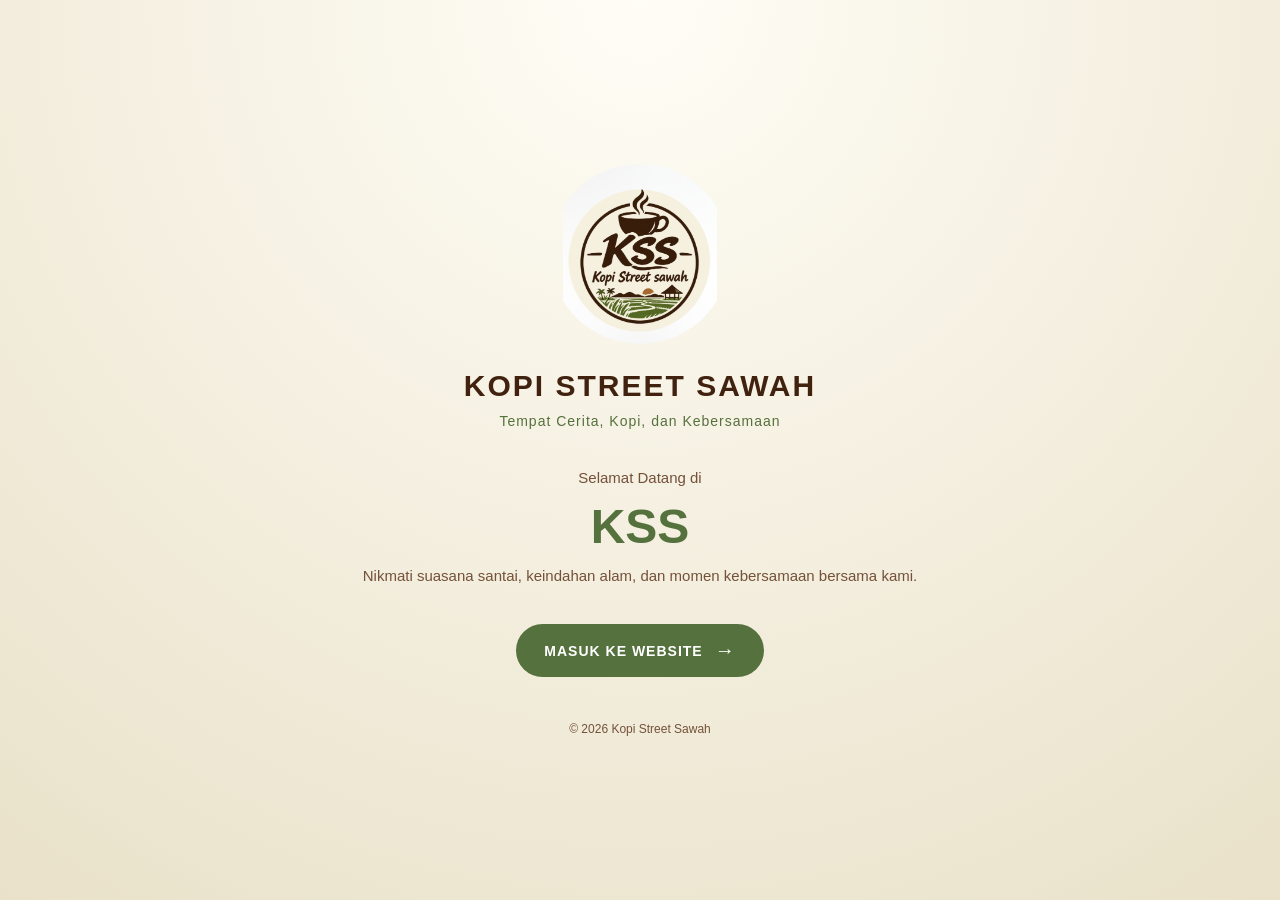
==== commit f78adf5f: "update" ====
--- a/index.html
+++ b/index.html
@@ -2,6 +2,9 @@
 <!DOCTYPE html>
 <html lang="id">
 <head>
+    
+    <meta name="google-site-verification" content="yA9LczWrxJ1zVb9cqcIwzs4So_WF9_vKSv_PB4MhmFA" />
+    
     <meta charset="UTF-8">
     <meta name="viewport" content="width=device-width, initial-scale=1.0">
 
--- a/style.css
+++ b/style.css
@@ -2782,3 +2782,264 @@
         padding: 22px;
     }
 }
+
+
+/* =========================
+   FOTO DAFTAR MENU KSS
+========================== */
+
+.menu-photo-container {
+    width: 100%;
+    max-width: 850px;
+    margin: 40px auto;
+    padding: 0 20px;
+}
+
+.menu-photo-card {
+    background: var(--white);
+    border-radius: 20px;
+    overflow: hidden;
+    box-shadow: 0 10px 30px rgba(64, 34, 15, 0.12);
+    transition: 0.3s ease;
+}
+
+.menu-photo-card:hover {
+    transform: translateY(-6px);
+    box-shadow: 0 16px 35px rgba(64, 34, 15, 0.18);
+}
+
+.menu-photo-card img {
+    display: block;
+    width: 100%;
+    height: auto;
+    max-height: 850px;
+    object-fit: contain;
+    background: var(--cream);
+}
+
+.menu-photo-caption {
+    padding: 25px;
+    text-align: center;
+}
+
+.menu-photo-caption h3 {
+    color: var(--brown);
+    font-size: 22px;
+    margin-bottom: 10px;
+}
+
+.menu-photo-caption p {
+    color: var(--brown-light);
+    font-size: 14px;
+    line-height: 1.8;
+}
+
+@media screen and (max-width: 600px) {
+    .menu-photo-container {
+        padding: 0 15px;
+        margin: 25px auto;
+    }
+
+    .menu-photo-caption {
+        padding: 20px;
+    }
+
+    .menu-photo-caption h3 {
+        font-size: 19px;
+    }
+
+    .menu-photo-caption p {
+        font-size: 13px;
+    }
+}
+
+
+/* =========================
+   POPUP FOTO MENU
+========================== */
+
+.menu-lightbox {
+    display: none;
+    position: fixed;
+    inset: 0;
+    z-index: 9999;
+    background: rgba(0, 0, 0, 0.92);
+    justify-content: center;
+    align-items: center;
+    padding: 25px;
+}
+
+.menu-lightbox.active {
+    display: flex;
+}
+
+.menu-lightbox img {
+    max-width: 100%;
+    max-height: 90vh;
+    object-fit: contain;
+    border-radius: 10px;
+}
+
+.menu-lightbox-close {
+    position: absolute;
+    top: 15px;
+    right: 20px;
+    background: transparent;
+    color: white;
+    border: none;
+    font-size: 40px;
+    cursor: pointer;
+    z-index: 10000;
+}
+
+.menu-photo-card img {
+    cursor: zoom-in;
+}
+
+
+/* =========================
+   POPUP GALERI KENANGAN KSS
+========================== */
+
+.memory-lightbox {
+    display: none;
+    position: fixed;
+    inset: 0;
+    z-index: 9999;
+    background: rgba(0, 0, 0, 0.94);
+    justify-content: center;
+    align-items: center;
+    padding: 25px;
+}
+
+.memory-lightbox.active {
+    display: flex;
+}
+
+.memory-lightbox img {
+    max-width: 100%;
+    max-height: 90vh;
+    object-fit: contain;
+    border-radius: 10px;
+}
+
+.memory-lightbox-close {
+    position: absolute;
+    top: 15px;
+    right: 20px;
+    background: transparent;
+    color: white;
+    border: none;
+    font-size: 40px;
+    cursor: pointer;
+    z-index: 10000;
+}
+
+.memory-item img {
+    cursor: zoom-in;
+}
+
+
+/* =========================
+   HALAMAN ULASAN KSS
+========================== */
+
+.review-introduction {
+    padding: 65px 20px 35px;
+}
+
+.review-list-section {
+    padding: 25px 20px 65px;
+}
+
+.review-placeholder {
+    width: 90%;
+    max-width: 750px;
+    margin: auto;
+    padding: 45px 30px;
+    text-align: center;
+    background: var(--cream-light);
+    border-radius: 20px;
+    box-shadow: 0 8px 25px rgba(64, 34, 15, 0.08);
+}
+
+.review-icon {
+    font-size: 45px;
+    margin-bottom: 18px;
+}
+
+.review-placeholder h2 {
+    color: var(--brown);
+    margin-bottom: 15px;
+}
+
+.review-placeholder p {
+    color: var(--brown-light);
+    line-height: 1.8;
+    margin-bottom: 12px;
+}
+
+.review-status {
+    font-size: 14px;
+    font-style: italic;
+}
+
+.review-empty-note {
+    margin-top: 18px;
+    font-weight: bold;
+}
+
+.review-information {
+    padding: 30px 20px 75px;
+}
+
+.review-info-card {
+    width: 90%;
+    max-width: 750px;
+    margin: auto;
+    padding: 40px 30px;
+    text-align: center;
+    background: #e9e3ce;
+    border-radius: 20px;
+}
+
+.review-info-card h2 {
+    margin-bottom: 15px;
+    color: var(--brown);
+}
+
+.review-info-card p {
+    line-height: 1.8;
+    margin-bottom: 20px;
+    color: var(--brown-light);
+}
+
+.review-button {
+    display: inline-block;
+    padding: 13px 22px;
+    margin: 5px;
+    background: var(--green);
+    color: var(--white);
+    text-decoration: none;
+    border-radius: 30px;
+    font-weight: bold;
+    transition: 0.3s;
+}
+
+.review-button:hover {
+    background: var(--brown);
+    transform: translateY(-2px);
+}
+
+@media screen and (max-width: 600px) {
+    .review-placeholder,
+    .review-info-card {
+        width: 100%;
+        padding: 30px 20px;
+    }
+
+    .review-button {
+        display: block;
+        margin: 12px auto;
+    }
+}
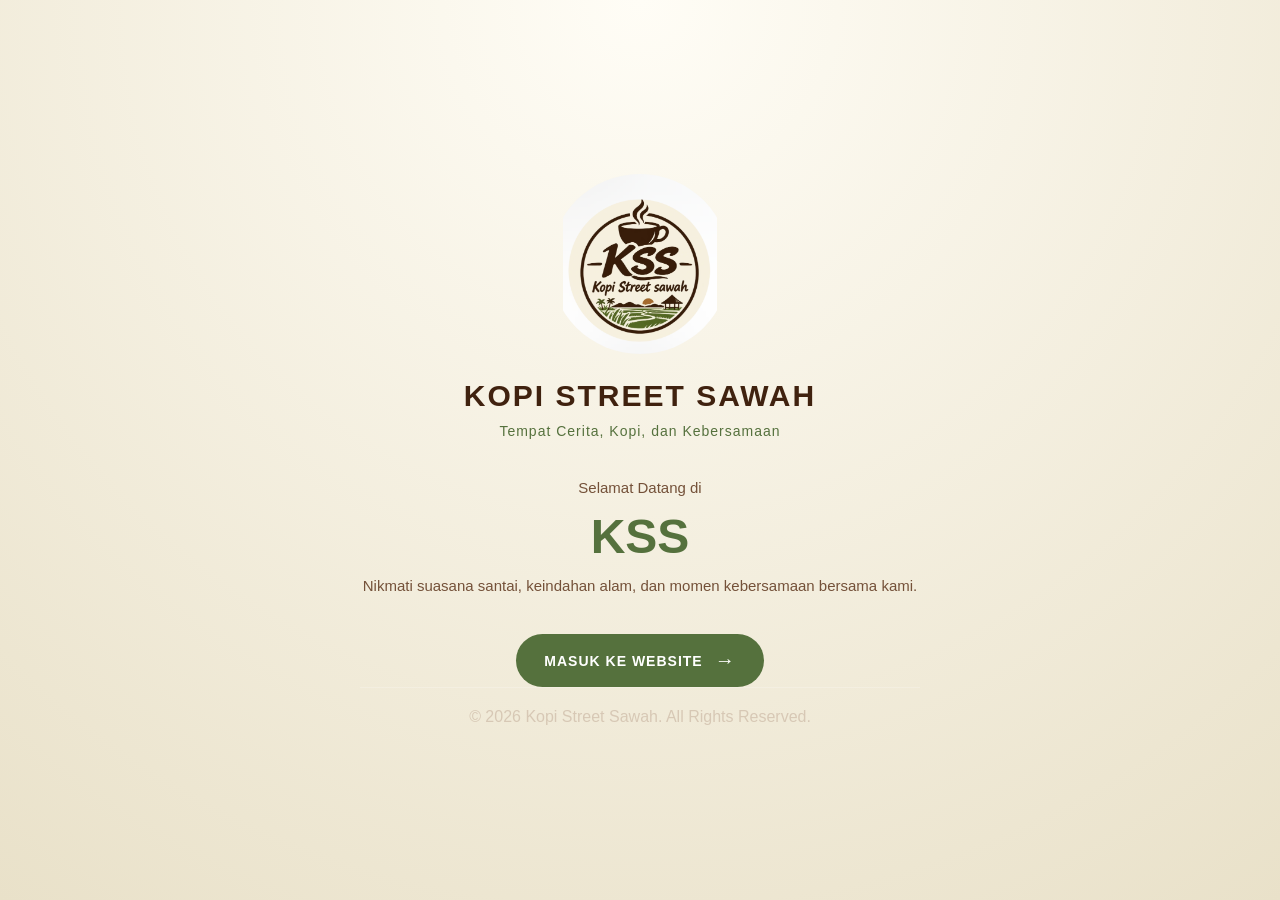
==== commit 31aad4fd: "update" ====
--- a/index.html
+++ b/index.html
@@ -57,8 +57,8 @@
             </a>
 
             <!-- FOOTER -->
-            <p class="opening-footer">
-                © 2026 Kopi Street Sawah
+             <p class="copyright">
+                © 2026 Kopi Street Sawah. All Rights Reserved.
             </p>
 
         </div>
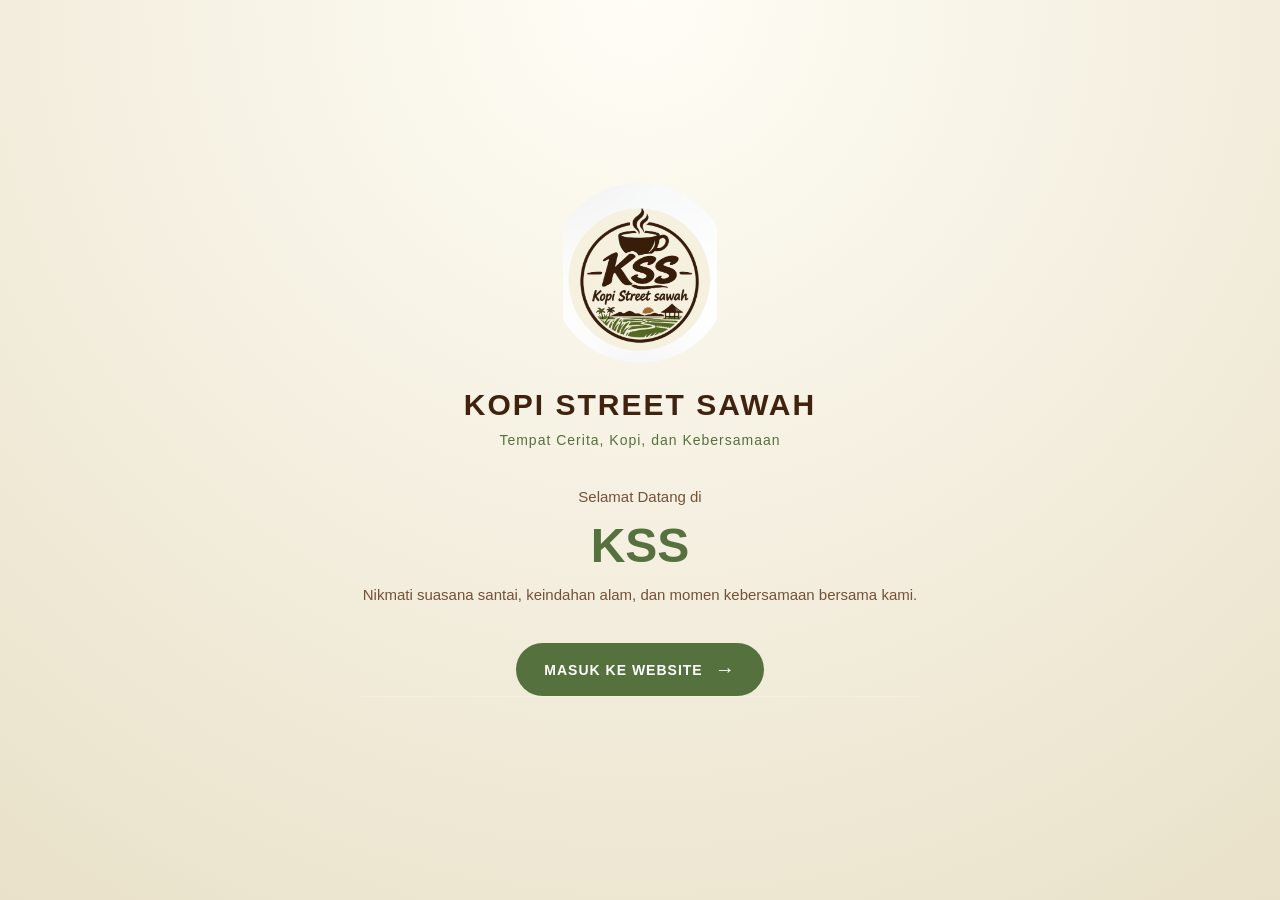
==== commit 468732ca: "update" ====
--- a/index.html
+++ b/index.html
@@ -58,7 +58,7 @@
 
             <!-- FOOTER -->
              <p class="copyright">
-                © 2026 Kopi Street Sawah. All Rights Reserved.
+
             </p>
 
         </div>
--- a/style.css
+++ b/style.css
@@ -333,7 +333,7 @@
 
 
 /* =====================================
-   12. HERO / BANNER
+   12. HERO / BANNER KSS
 ===================================== */
 
 .hero {
@@ -343,14 +343,17 @@
     align-items: center;
     justify-content: center;
 
-    text-align: center;
-
-    padding: 80px 20px;
+    position: relative;
+    overflow: hidden;
+
+    text-align: center;
+    padding: 90px 20px;
 
     background:
         linear-gradient(
-            rgba(35, 27, 15, 0.58),
-            rgba(35, 27, 15, 0.58)
+            135deg,
+            rgba(35, 27, 15, 0.72),
+            rgba(35, 27, 15, 0.38)
         ),
         url("img/background.jpg");
 
@@ -359,27 +362,40 @@
 }
 
 .hero-content {
-    max-width: 750px;
+    width: 100%;
+    max-width: 780px;
+
     color: var(--white);
+
+    animation: heroFadeIn 1.2s ease both;
 }
 
 .hero-label {
+    display: inline-block;
+
     color: #e8d6ad;
 
-    font-size: 13px;
+    font-size: 12px;
     font-weight: bold;
-    letter-spacing: 4px;
-
-    margin-bottom: 20px;
+    letter-spacing: 5px;
+
+    margin-bottom: 22px;
+    padding: 9px 17px;
+
+    border: 1px solid rgba(232, 214, 173, 0.5);
+    border-radius: 30px;
+    background: rgba(255, 255, 255, 0.08);
 }
 
 .hero h1 {
-    font-size: 58px;
+    font-size: clamp(38px, 6vw, 62px);
     line-height: 1.15;
 
-    letter-spacing: 3px;
-
-    margin-bottom: 20px;
+    letter-spacing: 2px;
+
+    margin-bottom: 22px;
+
+    text-shadow: 0 4px 15px rgba(0, 0, 0, 0.25);
 }
 
 .hero h1 span {
@@ -388,60 +404,118 @@
 }
 
 .hero-description {
+    max-width: 620px;
+    margin: 0 auto 32px;
+
     font-size: 16px;
-    line-height: 1.8;
-
-    margin-bottom: 30px;
+    line-height: 1.9;
+
+    color: #fffdf6;
 }
 
 .hero-buttons {
     display: flex;
     justify-content: center;
+    align-items: center;
+
     flex-wrap: wrap;
     gap: 15px;
 }
 
+@keyframes heroFadeIn {
+    from {
+        opacity: 0;
+        transform: translateY(25px);
+    }
+
+    to {
+        opacity: 1;
+        transform: translateY(0);
+    }
+}
+
+
+
 
 /* =====================================
-   13. TOMBOL UMUM
+   13. TOMBOL UMUM KSS
 ===================================== */
 
 .btn-primary,
 .btn-outline {
-    display: inline-block;
-
-    padding: 14px 25px;
+    display: inline-flex;
+    align-items: center;
+    justify-content: center;
+    gap: 10px;
+
+    min-height: 48px;
+    padding: 14px 27px;
 
     border-radius: 30px;
-
     text-decoration: none;
 
     font-size: 13px;
     font-weight: bold;
     letter-spacing: 1px;
 
-    transition: 0.3s;
+    cursor: pointer;
+
+    transition:
+        background-color 0.3s ease,
+        color 0.3s ease,
+        transform 0.3s ease,
+        box-shadow 0.3s ease;
 }
 
 .btn-primary {
     background-color: var(--green);
-    color: white;
+    color: var(--white);
+
+    border: 1px solid var(--green);
+    box-shadow: 0 5px 14px rgba(85, 113, 61, 0.2);
 }
 
 .btn-primary:hover {
     background-color: var(--brown);
+    border-color: var(--brown);
+
     transform: translateY(-3px);
+    box-shadow: 0 8px 18px rgba(64, 34, 15, 0.2);
 }
 
 .btn-outline {
-    border: 1px solid white;
-    color: white;
+    background-color: transparent;
+
+    border: 1px solid var(--white);
+    color: var(--white);
 }
 
 .btn-outline:hover {
-    background-color: white;
+    background-color: var(--white);
     color: var(--brown);
-}
+
+    transform: translateY(-3px);
+}
+
+.btn-primary:focus-visible,
+.btn-outline:focus-visible {
+    outline: 3px solid var(--green-light);
+    outline-offset: 4px;
+}
+
+@media (max-width: 480px) {
+    .hero-buttons {
+        gap: 12px;
+    }
+
+    .btn-primary,
+    .btn-outline {
+        min-height: 45px;
+        padding: 12px 20px;
+        font-size: 12px;
+    }
+}
+
 
 
 /* =====================================
@@ -3043,3 +3117,473 @@
         margin: 12px auto;
     }
 }
+
+/* VIDEO KENANGAN KSS */
+
+.memory-video-section {
+    padding: 70px 7%;
+    background-color: var(--cream-light);
+}
+
+
+/* VIDEO KSS - UKURAN RESPONSIF */
+
+.memory-video-container {
+    width: 100%;
+    max-width: 280px;
+    margin: 30px auto;
+    overflow: hidden;
+    border-radius: 16px;
+    border: 2px solid var(--green-light);
+    box-shadow: 0 10px 25px rgba(64, 34, 15, 0.12);
+    background-color: #000;
+}
+
+.memory-video-container video {
+    display: block;
+    width: 100%;
+    height: auto;
+    object-fit: contain;
+}
+
+@media screen and (max-width: 400px) {
+    .memory-video-container {
+        max-width: calc(100% - 30px);
+    }
+}
+
+
+@media screen and (max-width: 600px) {
+    .memory-video-section {
+        padding: 55px 6%;
+    }
+    
+    .memory-video-container {
+        border-radius: 12px;
+    }
+}
+
+
+/* =========================
+   KARTU 22 MENU KSS
+========================== */
+
+.menu-items-container {
+    display: grid;
+    grid-template-columns: repeat(4, minmax(0, 1fr));
+    gap: 22px;
+    width: 100%;
+    max-width: 1200px;
+    margin: 40px auto 20px;
+}
+
+.menu-item-card {
+    overflow: hidden;
+    background-color: var(--cream-light);
+    border: 1px solid rgba(85, 113, 61, 0.2);
+    border-radius: 16px;
+    box-shadow: 0 5px 16px rgba(64, 34, 15, 0.08);
+    transition: transform 0.3s ease, box-shadow 0.3s ease;
+}
+
+.menu-item-card:hover {
+    transform: translateY(-5px);
+    box-shadow: 0 10px 22px rgba(64, 34, 15, 0.14);
+}
+
+.menu-item-card img {
+    display: block;
+    width: 100%;
+    aspect-ratio: 4 / 3;
+    object-fit: cover;
+    cursor: zoom-in;
+}
+
+.menu-item-info {
+    padding: 15px;
+    text-align: center;
+}
+
+.menu-item-info h3 {
+    color: var(--brown);
+    font-size: 16px;
+    margin-bottom: 8px;
+}
+
+.menu-item-info p {
+    color: var(--green);
+    font-size: 14px;
+    font-weight: bold;
+}
+
+/* TABLET */
+@media screen and (max-width: 900px) {
+    .menu-items-container {
+        grid-template-columns: repeat(3, minmax(0, 1fr));
+        gap: 16px;
+    }
+}
+
+/* HP */
+@media screen and (max-width: 600px) {
+    .menu-items-container {
+        grid-template-columns: repeat(2, minmax(0, 1fr));
+        gap: 12px;
+        margin-top: 25px;
+    }
+
+    .menu-item-card {
+        border-radius: 12px;
+    }
+
+    .menu-item-info {
+        padding: 12px 8px;
+    }
+
+    .menu-item-info h3 {
+        font-size: 14px;
+    }
+
+    .menu-item-info p {
+        font-size: 13px;
+    }
+}
+
+
+/* =====================================
+   32. PENYEMPURNAAN NAVBAR RESPONSIF
+===================================== */
+
+.navbar {
+    backdrop-filter: blur(12px);
+    -webkit-backdrop-filter: blur(12px);
+}
+
+.nav-container {
+    min-height: 68px;
+}
+
+.nav-logo {
+    flex-shrink: 0;
+    transition: 0.3s ease;
+}
+
+.nav-logo:hover {
+    color: var(--green);
+}
+
+.nav-menu a {
+    position: relative;
+    padding: 8px 0;
+    transition: color 0.3s ease;
+}
+
+.nav-menu a::after {
+    content: "";
+    position: absolute;
+    left: 0;
+    bottom: 0;
+    width: 0;
+    height: 2px;
+    background-color: var(--green);
+    transition: width 0.3s ease;
+}
+
+.nav-menu a:hover::after,
+.nav-menu a.active::after {
+    width: 100%;
+}
+
+.menu-toggle {
+    margin-left: auto;
+    padding: 5px 10px;
+    border-radius: 8px;
+    transition: background-color 0.3s ease;
+}
+
+.menu-toggle:hover {
+    background-color: rgba(85, 113, 61, 0.12);
+}
+
+/* NAVIGASI HP DAN TABLET */
+
+@media screen and (max-width: 800px) {
+
+    .nav-container {
+        padding: 10px 5%;
+    }
+
+    .menu-toggle {
+        display: block;
+    }
+
+    .nav-menu {
+        display: none;
+        position: absolute;
+        top: 100%;
+        left: 0;
+        width: 100%;
+        padding: 15px 6%;
+        background-color: var(--cream-light);
+        flex-direction: column;
+        align-items: stretch;
+        gap: 5px;
+        box-shadow: 0 8px 18px rgba(64, 34, 15, 0.12);
+    }
+
+    .nav-menu.show {
+        display: flex;
+    }
+
+    .nav-menu a {
+        width: 100%;
+        padding: 12px 5px;
+    }
+
+    .nav-menu a::after {
+        display: none;
+    }
+}
+
+
+/* =====================================
+   DAFTAR MENU - 4 KATEGORI KSS
+===================================== */
+
+.menu-category-section {
+    padding: 65px 7%;
+    background-color: var(--cream);
+}
+
+.menu-category-container {
+    max-width: 1100px;
+    margin: auto;
+
+    display: grid;
+    grid-template-columns: repeat(2, 1fr);
+    gap: 25px;
+}
+
+.menu-category {
+    padding: 28px;
+    background-color: var(--cream-light);
+
+    border: 1px solid rgba(64, 34, 15, 0.12);
+    border-radius: 16px;
+
+    box-shadow: 0 8px 22px rgba(64, 34, 15, 0.07);
+
+    transition: transform 0.3s ease,
+                box-shadow 0.3s ease;
+}
+
+.menu-category:hover {
+    transform: translateY(-5px);
+    box-shadow: 0 12px 28px rgba(64, 34, 15, 0.12);
+}
+
+/* JUDUL KATEGORI */
+
+.menu-category h2 {
+    color: var(--green);
+    font-size: 22px;
+    margin-bottom: 22px;
+    padding-bottom: 13px;
+
+    border-bottom: 2px solid var(--green-light);
+}
+
+/* DAFTAR NAMA DAN HARGA */
+
+.menu-price-list {
+    display: flex;
+    flex-direction: column;
+    gap: 0;
+}
+
+.menu-price-item {
+    display: flex;
+    justify-content: space-between;
+    align-items: center;
+    gap: 15px;
+
+    padding: 13px 0;
+
+    border-bottom: 1px dashed rgba(64, 34, 15, 0.2);
+
+    color: var(--brown-light);
+    font-size: 14px;
+    line-height: 1.5;
+}
+
+.menu-price-item:last-child {
+    border-bottom: none;
+}
+
+.menu-price-item span:first-child {
+    font-weight: 500;
+}
+
+.menu-price-item span:last-child {
+    color: var(--brown);
+    font-weight: bold;
+    white-space: nowrap;
+}
+
+/* TAMPILAN TABLET */
+
+@media screen and (max-width: 800px) {
+    .menu-category-section {
+        padding: 50px 5%;
+    }
+
+    .menu-category-container {
+        gap: 18px;
+    }
+
+    .menu-category {
+        padding: 22px;
+    }
+}
+
+/* TAMPILAN HP */
+
+@media screen and (max-width: 600px) {
+    .menu-category-container {
+        grid-template-columns: 1fr;
+        gap: 20px;
+    }
+
+    .menu-category {
+        padding: 22px;
+    }
+
+    .menu-category h2 {
+        font-size: 20px;
+    }
+
+    .menu-price-item {
+        font-size: 13px;
+        padding: 12px 0;
+    }
+}
+
+
+
+/* =====================================
+   KARTU FOTO MENU KSS
+===================================== */
+
+.menu-category-section {
+    padding: 60px 7%;
+    background-color: var(--cream);
+}
+
+.menu-category-container {
+    max-width: 1100px;
+    margin: auto;
+    display: flex;
+    flex-direction: column;
+    gap: 45px;
+}
+
+.menu-category {
+    padding: 25px;
+    background-color: var(--cream-light);
+    border-radius: 18px;
+    border: 1px solid rgba(64, 34, 15, 0.12);
+    box-shadow: 0 8px 22px rgba(64, 34, 15, 0.07);
+}
+
+.menu-category h2 {
+    color: var(--green);
+    font-size: 25px;
+    margin-bottom: 25px;
+    padding-bottom: 13px;
+    border-bottom: 2px solid var(--green-light);
+}
+
+.menu-card-grid {
+    display: grid;
+    grid-template-columns: repeat(4, 1fr);
+    gap: 20px;
+}
+
+.menu-card {
+    overflow: hidden;
+    border-radius: 13px;
+    background-color: white;
+    border: 1px solid rgba(64, 34, 15, 0.1);
+    transition: transform 0.3s ease,
+                box-shadow 0.3s ease;
+}
+
+.menu-card:hover {
+    transform: translateY(-5px);
+    box-shadow: 0 10px 22px rgba(64, 34, 15, 0.13);
+}
+
+.menu-card img {
+    display: block;
+    width: 100%;
+    aspect-ratio: 1 / 1;
+    object-fit: cover;
+}
+
+.menu-card-info {
+    padding: 14px;
+}
+
+.menu-card-info h3 {
+    color: var(--brown);
+    font-size: 14px;
+    line-height: 1.5;
+    margin-bottom: 8px;
+}
+
+.menu-card-info p {
+    color: var(--green);
+    font-size: 14px;
+    font-weight: bold;
+}
+
+/* TABLET */
+
+@media screen and (max-width: 900px) {
+    .menu-card-grid {
+        grid-template-columns: repeat(3, 1fr);
+    }
+}
+
+/* HP */
+
+@media screen and (max-width: 600px) {
+    .menu-category-section {
+        padding: 40px 5%;
+    }
+
+    .menu-category {
+        padding: 18px;
+    }
+
+    .menu-category h2 {
+        font-size: 21px;
+    }
+
+    .menu-card-grid {
+        grid-template-columns: repeat(2, 1fr);
+        gap: 13px;
+    }
+
+    .menu-card-info {
+        padding: 11px;
+    }
+
+    .menu-card-info h3 {
+        font-size: 12px;
+    }
+
+    .menu-card-info p {
+        font-size: 13px;
+    }
+}
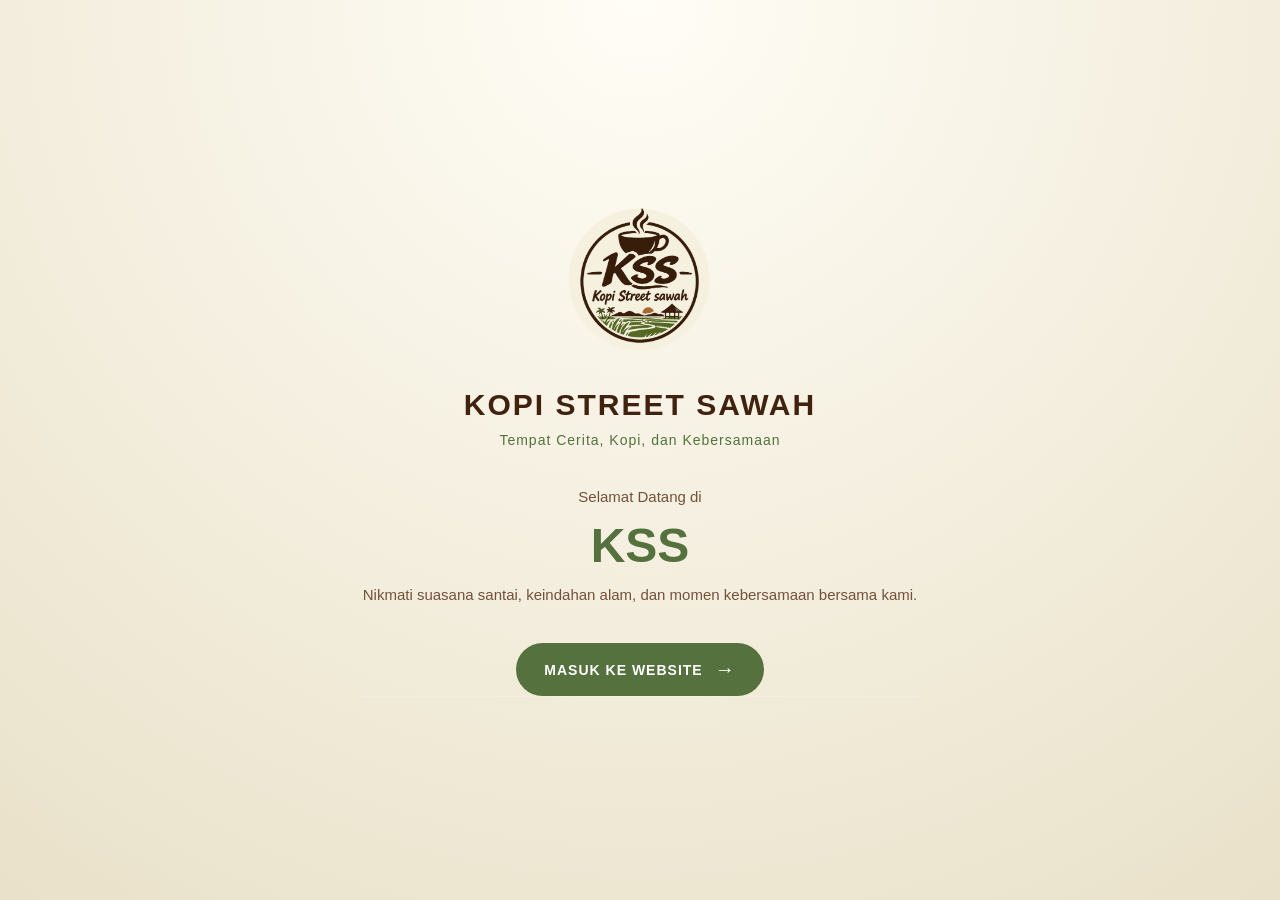
==== commit 6493a375: "update" ====
--- a/index.html
+++ b/index.html
@@ -3,10 +3,36 @@
 <html lang="id">
 <head>
     
-    <meta name="google-site-verification" content="yA9LczWrxJ1zVb9cqcIwzs4So_WF9_vKSv_PB4MhmFA" />
+<meta name="google-site-verification" content="_KHu8UMm3mybropCGlIg5c_5ksISGGhFLKcROJqwyAE" />
     
     <meta charset="UTF-8">
     <meta name="viewport" content="width=device-width, initial-scale=1.0">
+
+<!-- IDENTITAS WEBSITE KSS -->
+<meta property="og:site_name"
+content="KSS Kopi Street Sawah">
+
+<meta name="application-name"
+content="KSS Kopi Street Sawah">
+
+<meta name="description"
+content="Kopi Street Sawah, tempat cerita, kopi, dan kebersamaan.">
+
+<!-- LOGO WEBSITE -->
+<link rel="icon"
+type="image/png"
+href="img/logo-kss.png">
+
+<!-- IDENTITAS GOOGLE -->
+<script type="application/ld+json">
+{
+  "@context": "https://schema.org",
+  "@type": "WebSite",
+  "name": "KSS Kopi Street Sawah",
+  "alternateName": "KSS",
+  "url": "https://ksskopistreetsawah.github.io/"
+}
+</script>
 
     <title>KSS | Kopi Street Sawah</title>
 
--- a/style.css
+++ b/style.css
@@ -22,11 +22,22 @@
     --white: #ffffff;
 }
 
+
 body {
     font-family: Arial, sans-serif;
-    background-color: var(--cream);
+
+    background: linear-gradient(
+        180deg,
+        #fffdf6 0%,
+        #f5f0df 55%,
+        #eee5cc 100%
+    );
+
+    background-attachment: fixed;
+
     color: var(--brown);
 }
+
 
 
 /* =================================
